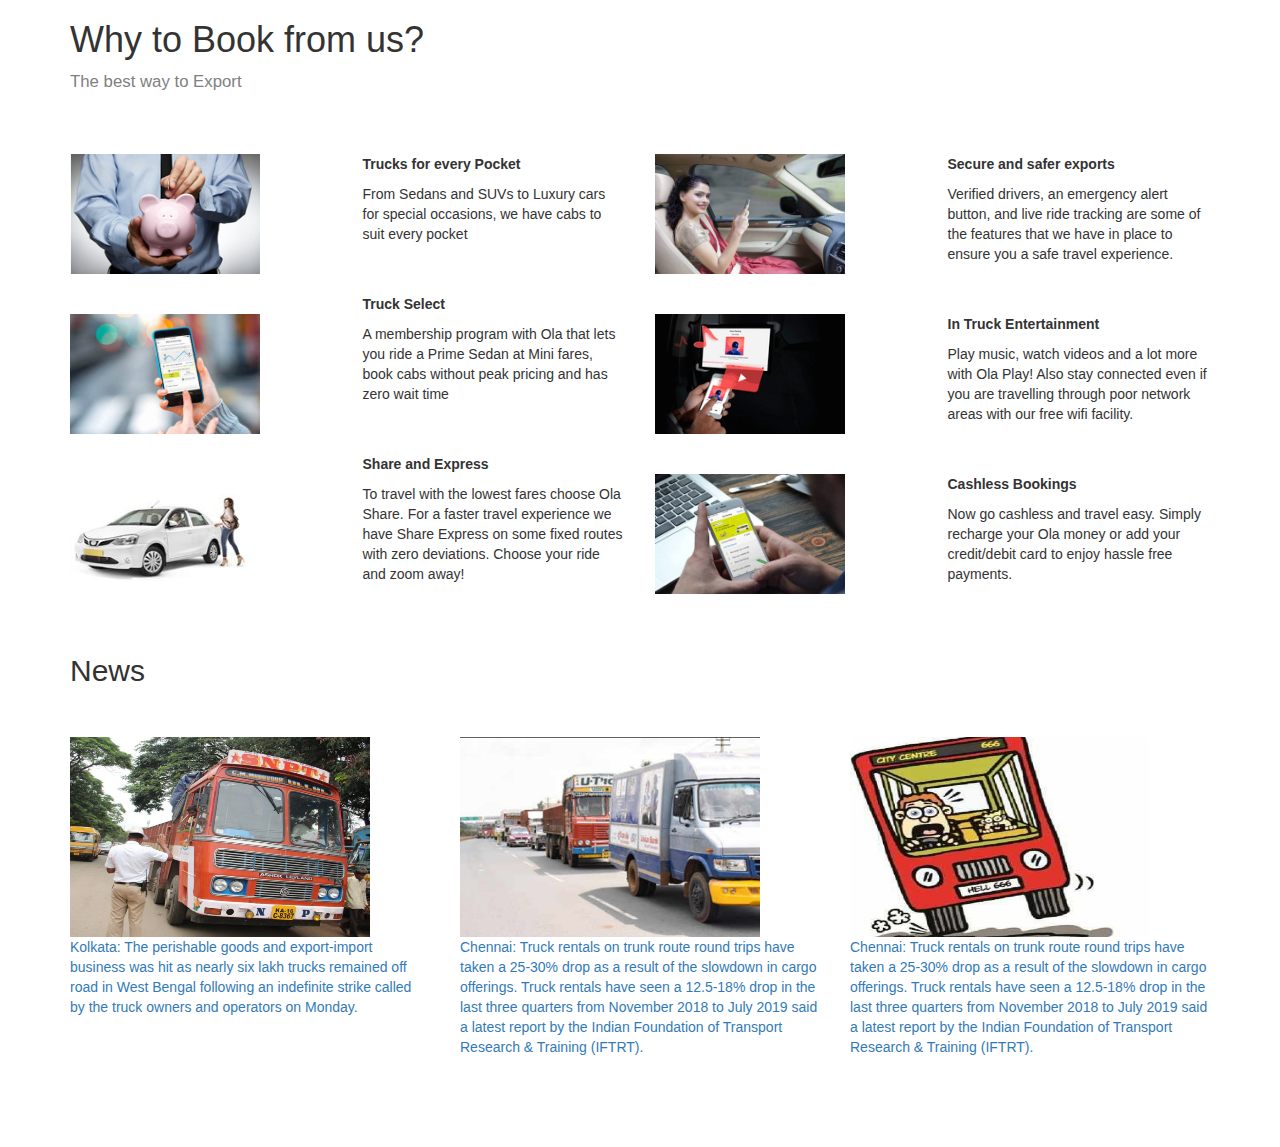
==== cap.html @ 6bf41de9 "updated" ====
<html>
<head>
  <title>Suggestions</title>
  <meta charset="utf-8">
  <meta name="viewport" content="width=device-width, initial-scale=1">
  <link rel="stylesheet" type="text/css" href="css/why.css">
  <link rel="stylesheet" href="https://maxcdn.bootstrapcdn.com/bootstrap/3.4.0/css/bootstrap.min.css">
  <script src="https://ajax.googleapis.com/ajax/libs/jquery/3.4.1/jquery.min.js"></script>
  <script src="https://maxcdn.bootstrapcdn.com/bootstrap/3.4.0/js/bootstrap.min.js"></script>
  <style>
  
</style>
</head>
<body>
	<div class="container">
		<h1> Why to Book from us?</h1>
	<big><font color="gray">The best way to Export</font></big><br><br><br><br>
		<div class="row">
			<div class="col-sm-3">
				<img src="img/why/1.jpg" alt="Trulli" width="190" height="120"><br><br><br>
				<img src="img/why/2.jpg" alt="Trulli" width="190" height="120"><br><br><br>
				<img src="img/why/3.jpg" alt="Trulli" width="190" height="120"><br><br><br>
			</div>
			<div class="col-sm-3">
				<p><strong>Trucks for every Pocket</strong></p>
				<p>From Sedans and SUVs to Luxury cars for special occasions, we have cabs to suit every pocket</p><br><br>
				<p><strong>Truck Select</strong></p>
				<p>A membership program with Ola that lets you ride a Prime Sedan at Mini fares, book cabs without peak pricing and has zero wait time</p><br><br>
				<p><strong>Share and Express</strong></p>
				<p>To travel with the lowest fares choose Ola Share. For a faster travel experience we have Share Express on some fixed routes with zero deviations. Choose your ride and zoom away!</p>
			</div>
			<div class="col-sm-3">
				<img src="img/why/4.jpg" alt="Trulli" width="190" height="120"><br><br><br>
				<img src="img/why/5.jpg" alt="Trulli" width="190" height="120"><br><br><br>
				<img src="img/why/6.jpg" alt="Trulli" width="190" height="120"><br><br><br>
			</div>
			<div class="col-sm-3">
				<p><strong>Secure and safer exports</strong></p>
				<p>Verified drivers, an emergency alert button, and live ride tracking are some of the features that we have in place to ensure you a safe travel experience.</p><br><br>
				<p><strong>In Truck Entertainment</strong></p>
				<p>Play music, watch videos and a lot more with Ola Play! Also stay connected even if you are travelling through poor network areas with our free wifi facility.</p><br><br>
				<p><strong>Cashless Bookings</strong></p>
				<p>Now go cashless and travel easy. Simply recharge your Ola money or add your credit/debit card to enjoy hassle free payments.</p><br>
			</div>
		</div>
		<h2>News</h2>
		<br><br>
		<div class="row">
			<div class="col-sm-4">
				<a href="https://auto.economictimes.indiatimes.com/news/commercial-vehicle/mhcv/6-lakh-trucks-off-road-in-bengal-export-import-hit/70748934">
				<img src="img/news/n1.cms" width="300px" height="200px">
				<p>Kolkata: The perishable goods and export-import business was hit as nearly six lakh trucks remained off road in West Bengal following an indefinite strike called by the truck owners and operators on Monday.</p></a>
			</div>
			<div class="col-sm-4">
				<a href="https://auto.economictimes.indiatimes.com/news/commercial-vehicle/mhcv/trunk-route-truck-rentals-down-25-30-iftrt-report/70511653">
				<img src="img/news/n2.cms" width="300px" height="200px">
				<p>Chennai: Truck rentals on trunk route round trips have taken a 25-30% drop as a result of the slowdown in cargo offerings. Truck rentals have seen a 12.5-18% drop in the last three quarters from November 2018 to July 2019 said a latest report by the Indian Foundation of Transport Research & Training (IFTRT).</p></a>
			</div>
			<div class="col-sm-4">
				<a href="https://auto.economictimes.indiatimes.com/news/commercial-vehicle/mhcv/iftrt-questions-proposal-to-relax-licence-norms-for-cv-drivers/51148550">
				<img src="img/news/n3.cms" width="300px" height="200px">
				<p>Chennai: Truck rentals on trunk route round trips have taken a 25-30% drop as a result of the slowdown in cargo offerings. Truck rentals have seen a 12.5-18% drop in the last three quarters from November 2018 to July 2019 said a latest report by the Indian Foundation of Transport Research & Training (IFTRT).</p></a>
			</div>
		</div>
		<br>
		<br>
		
		<br>
		<br>

	</div>
</body>
</html>
---- css/why.css ----
.one{
  	background-color:#013A6B;
  	background-image: -webkit-linear-gradient(30deg, #013A6B 50%, #004E95 50%);
  	min-height: 200px;
  	color:white;
  }
  container {
  height: 100%;
  margin: 0;
  font-family: Arial, Helvetica, sans-serif;
}

.hero-image {
  background-image: linear-gradient(rgba(0, 0, 0, 0.5), rgba(0, 0, 0, 0.5)), url("../img/fleet/s1.jpg");
  height: 50%;
  background-position: center;
  background-repeat: no-repeat;
  background-size: cover;
  position: relative;
}

.hero-text {
  text-align: center;
  position: absolute;
  top: 50%;
  left: 50%;
  transform: translate(-50%, -50%);
  color: white;
}

.hero-text button {
  border: none;
  outline: 0;
  display: inline-block;
  padding: 10px 25px;
  color: black;
  background-color: #ddd;
  text-align: center;
  cursor: pointer;
}

.hero-text button:hover {
  background-color: #555;
  color: white;
}
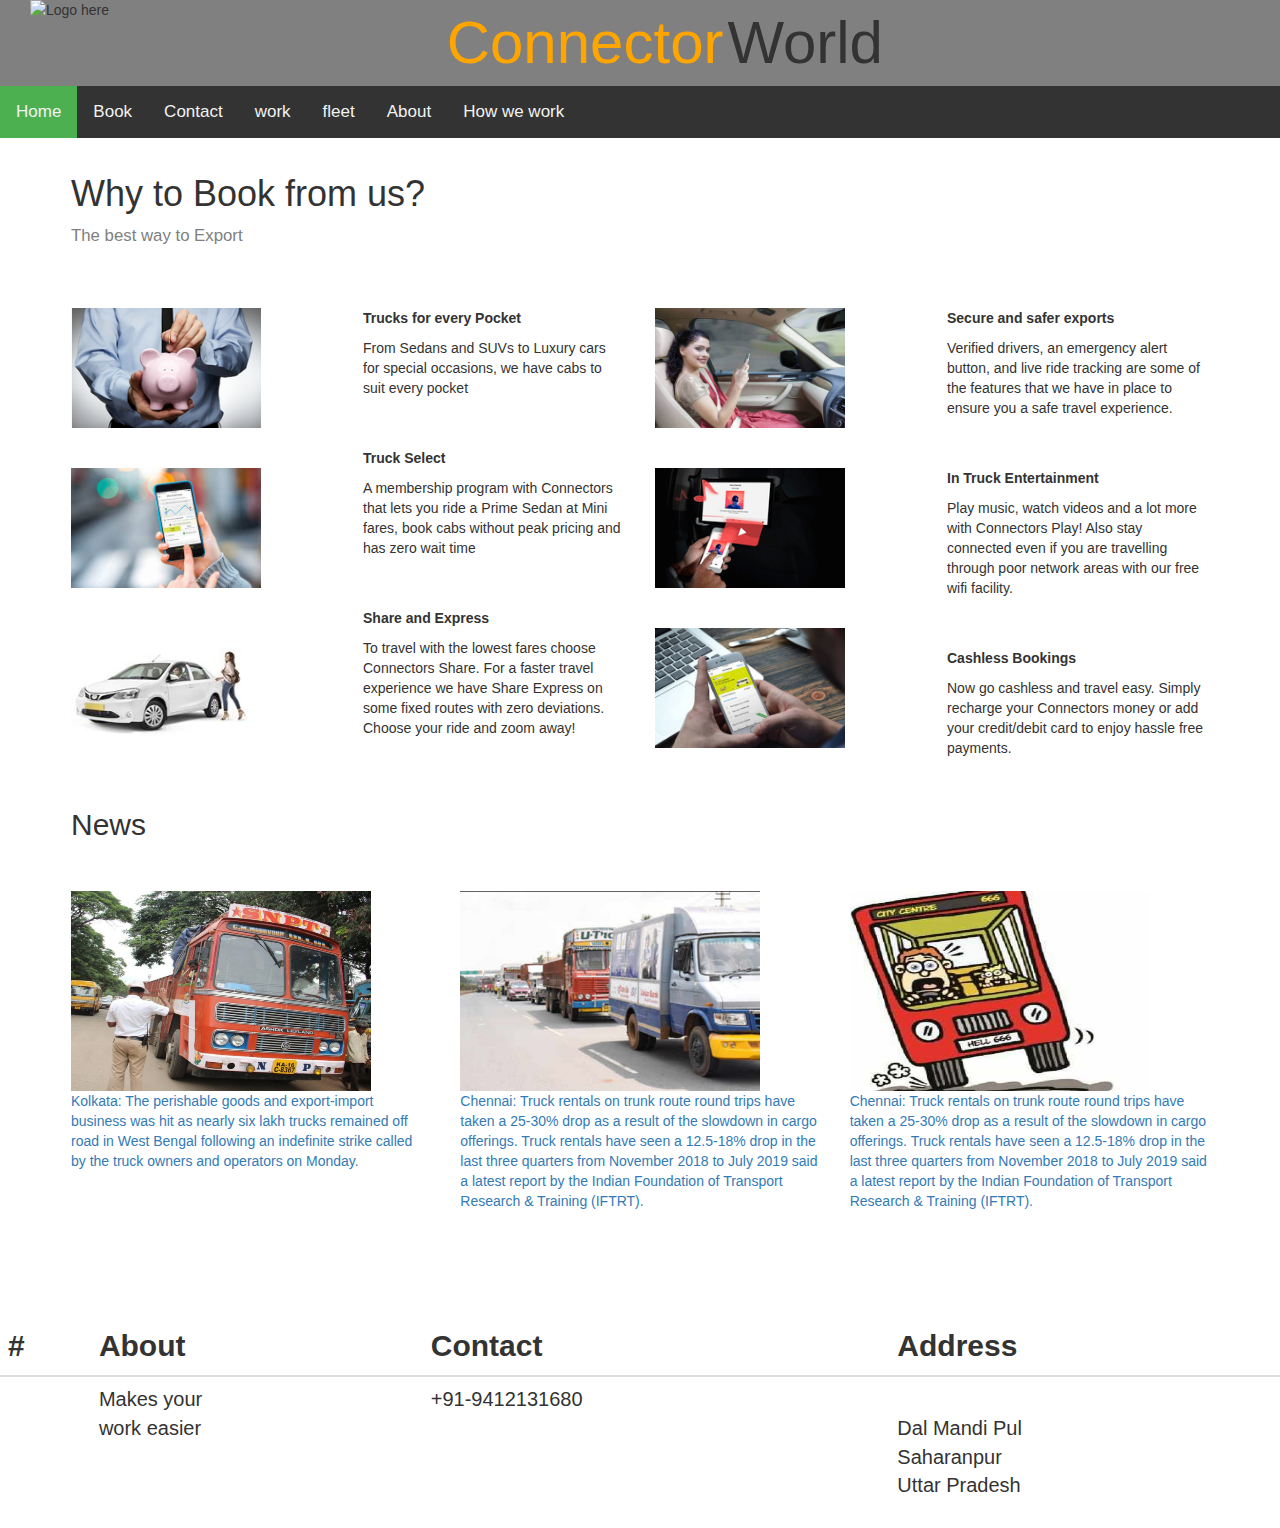
==== commit c6549bed: "Project" ====
--- a/cap.html
+++ b/cap.html
@@ -7,11 +7,29 @@
   <link rel="stylesheet" href="https://maxcdn.bootstrapcdn.com/bootstrap/3.4.0/css/bootstrap.min.css">
   <script src="https://ajax.googleapis.com/ajax/libs/jquery/3.4.1/jquery.min.js"></script>
   <script src="https://maxcdn.bootstrapcdn.com/bootstrap/3.4.0/js/bootstrap.min.js"></script>
+      <link rel="stylesheet" type="text/css" href="style.css">
+  <link rel="stylesheet" type="text/css" href="style_anil.css">
   <style>
   
 </style>
 </head>
 <body>
+	<div class="container-fluid  r1">
+    <div class="col-sm-4 col-md-4 col-xs-4 col-lg-4"><img src="#" alt="Logo here"></div>
+    <div class="col-sm-8 col-md-8 col-xs-8 col-lg-8"><span style="color:orange; font-size:60px;">Connector</span> <span class="over" style="font-size: 60px">World</span></div>
+  </div>
+  <div class="topnav" id="myTopnav">
+    <a href="main.php" class="active">Home</a>
+    <a href="truck.php">Book</a>
+    <a href="contact_us.php">Contact</a>
+    <a href="cap.html">work</a>
+    <a href="cap1.html">fleet</a>
+    
+    <a href="about.php">About</a>
+    <a href="medcare/index.html">How we work</a>
+  
+  </div>
+
 	<div class="container">
 		<h1> Why to Book from us?</h1>
 	<big><font color="gray">The best way to Export</font></big><br><br><br><br>
@@ -25,9 +43,9 @@
 				<p><strong>Trucks for every Pocket</strong></p>
 				<p>From Sedans and SUVs to Luxury cars for special occasions, we have cabs to suit every pocket</p><br><br>
 				<p><strong>Truck Select</strong></p>
-				<p>A membership program with Ola that lets you ride a Prime Sedan at Mini fares, book cabs without peak pricing and has zero wait time</p><br><br>
+				<p>A membership program with Connectors that lets you ride a Prime Sedan at Mini fares, book cabs without peak pricing and has zero wait time</p><br><br>
 				<p><strong>Share and Express</strong></p>
-				<p>To travel with the lowest fares choose Ola Share. For a faster travel experience we have Share Express on some fixed routes with zero deviations. Choose your ride and zoom away!</p>
+				<p>To travel with the lowest fares choose Connectors Share. For a faster travel experience we have Share Express on some fixed routes with zero deviations. Choose your ride and zoom away!</p>
 			</div>
 			<div class="col-sm-3">
 				<img src="img/why/4.jpg" alt="Trulli" width="190" height="120"><br><br><br>
@@ -38,9 +56,9 @@
 				<p><strong>Secure and safer exports</strong></p>
 				<p>Verified drivers, an emergency alert button, and live ride tracking are some of the features that we have in place to ensure you a safe travel experience.</p><br><br>
 				<p><strong>In Truck Entertainment</strong></p>
-				<p>Play music, watch videos and a lot more with Ola Play! Also stay connected even if you are travelling through poor network areas with our free wifi facility.</p><br><br>
+				<p>Play music, watch videos and a lot more with Connectors Play! Also stay connected even if you are travelling through poor network areas with our free wifi facility.</p><br><br>
 				<p><strong>Cashless Bookings</strong></p>
-				<p>Now go cashless and travel easy. Simply recharge your Ola money or add your credit/debit card to enjoy hassle free payments.</p><br>
+				<p>Now go cashless and travel easy. Simply recharge your Connectors money or add your credit/debit card to enjoy hassle free payments.</p><br>
 			</div>
 		</div>
 		<h2>News</h2>
@@ -69,5 +87,35 @@
 		<br>
 
 	</div>
+<table class="table table-dark">
+  <thead>
+    <tr style="font-size: 30px;">
+      <th scope="col">#</th>
+      <th scope="col">About</th>
+      <th scope="col">Contact</th>
+      <th scope="col">Address</th>
+    </tr>
+  </thead>
+  <tbody>
+    <tr style="font-size: 20px">
+      <th scope="row"></th>
+      <td>Makes your<br>
+          work easier</td>
+      <td>+91-9412131680<br>
+                <a  href="https://www.instagram.com/jujuspices/"> 
+        <i class="fab fa-instagram fa-2x"></i> </a>
+                <a href="https://www.facebook.com/Juju-Spices-1681765988789374/?modal=admin_todo_tour"> 
+        <i class="fab fa-facebook fa-2x"></i></a>
+        <i class="fab fa-whatsapp fa-2x"></i>
+
+        <br>
+
+      </td>
+      <td><i class="fas fa-map-marker-alt fa-3x"></i><br>Dal Mandi Pul<br>
+        Saharanpur<br>Uttar Pradesh</td>
+    </tr>
+    
+  </tbody>
+</table>
 </body>
 </html>--- a/style.css
+++ b/style.css
@@ -0,0 +1,72 @@
+
+.c1{
+	height: auto;
+}
+.r1{
+  background-color: gray;
+}
+.over:hover{
+	color: lightgreen;
+}
+.c2{
+	background-color: lightgreen;
+	height: 65px;
+}
+.topnav {
+    overflow: hidden;
+    background-color: #333;
+  }
+
+  .topnav a {
+    float: left;
+    display: block;
+    color: #f2f2f2;
+    text-align: center;
+    padding: 14px 16px;
+    text-decoration: none;
+    font-size: 17px;
+  }
+
+  .topnav a:hover {
+    background-color: #ddd;
+    color: black;
+  }
+
+  .active {
+    background-color: #4CAF50;
+    color: white;
+  }
+
+  .topnav .icon {
+    display: none;
+  }
+
+  @media screen and (max-width: 600px) {
+    .topnav a:not(:first-child) {display: none;}
+    .topnav a.icon {
+      float: right;
+      display: block;
+    }
+  }
+
+  @media screen and (max-width: 600px) {
+    .topnav.responsive {position: relative;}
+    .topnav.responsive .icon {
+      position: absolute;
+      right: 0;
+      top: 0;
+    }
+    .topnav.responsive a {
+      float: none;
+      display: block;
+      text-align: left;
+    }
+  }
+.c3{
+  background-image: url("range.jpg");
+  background-repeat: no-repeat;
+  background-size: cover;
+  width: 100%;
+  height: auto;
+}
+
--- a/style_anil.css
+++ b/style_anil.css
@@ -0,0 +1,117 @@
+body {font-family: Arial, Helvetica, sans-serif;}
+
+/* Full-width input fields */
+input[type=text],input[type=password],input[type=email],input[type=number] {
+  width: 100%;
+  padding: 12px 20px;
+  margin: 8px 0;
+  display: inline-block;
+  border: 1px solid #ccc;
+  box-sizing: border-box;
+}
+/* Set a style for all buttons */
+button {
+  background-color: #4CAF50;
+  color: white;
+  padding: 14px 20px;
+  margin: 8px 0;
+  border: none;
+  cursor: pointer;
+  width: 100%;
+}
+
+button:hover {
+  opacity: 0.8;
+}
+
+
+/* Extra styles for the cancel button */
+.cancelbtn {
+  width: auto;
+  padding: 10px 18px;
+  background-color: #f44336;
+}
+
+/* Center the image and position the close button */
+.imgcontainer {
+  text-align: center;
+  margin: 24px 0 12px 0;
+  position: relative;
+}
+
+
+.container {
+  padding: 16px;
+}
+
+span.psw {
+  float: right;
+  padding-top: 16px;
+}
+
+/* The Modal (background) */
+.modal {
+  display: none; /* Hidden by default */
+  position: fixed; /* Stay in place */
+  z-index: 1; /* Sit on top */
+  left: 0;
+  top: 0;
+  width: 100%; /* Full width */
+  height: 100%; /* Full height */
+  overflow: auto; /* Enable scroll if needed */
+  background-color: rgb(0,0,0); /* Fallback color */
+  background-color: rgba(0,0,0,0.4); /* Black w/ opacity */
+  padding-top: 60px;
+}
+
+/* Modal Content/Box */
+.modal-content {
+  background-color: #fefefe;
+  margin: 5% auto 15% auto; /* 5% from the top, 15% from the bottom and centered */
+  border: 1px solid #888;
+  width: 80%; /* Could be more or less, depending on screen size */
+}
+
+/* The Close Button (x) */
+.close {
+  position: absolute;
+  right: 25px;
+  top: 0;
+  color: #000;
+  font-size: 35px;
+  font-weight: bold;
+}
+
+.close:hover,
+.close:focus {
+  color: red;
+  cursor: pointer;
+}
+
+
+/* Add Zoom Animation */
+.animate {
+  -webkit-animation: animatezoom 0.6s;
+  animation: animatezoom 0.6s
+}
+
+@-webkit-keyframes animatezoom {
+  from {-webkit-transform: scale(0)} 
+  to {-webkit-transform: scale(1)}
+}
+  
+@keyframes animatezoom {
+  from {transform: scale(0)} 
+  to {transform: scale(1)}
+}
+
+/* Change styles for span and cancel button on extra small screens */
+@media screen and (max-width: 300px) {
+  span.psw {
+     display: block;
+     float: none;
+  }
+  .cancelbtn {
+     width: 100%;
+  }
+}